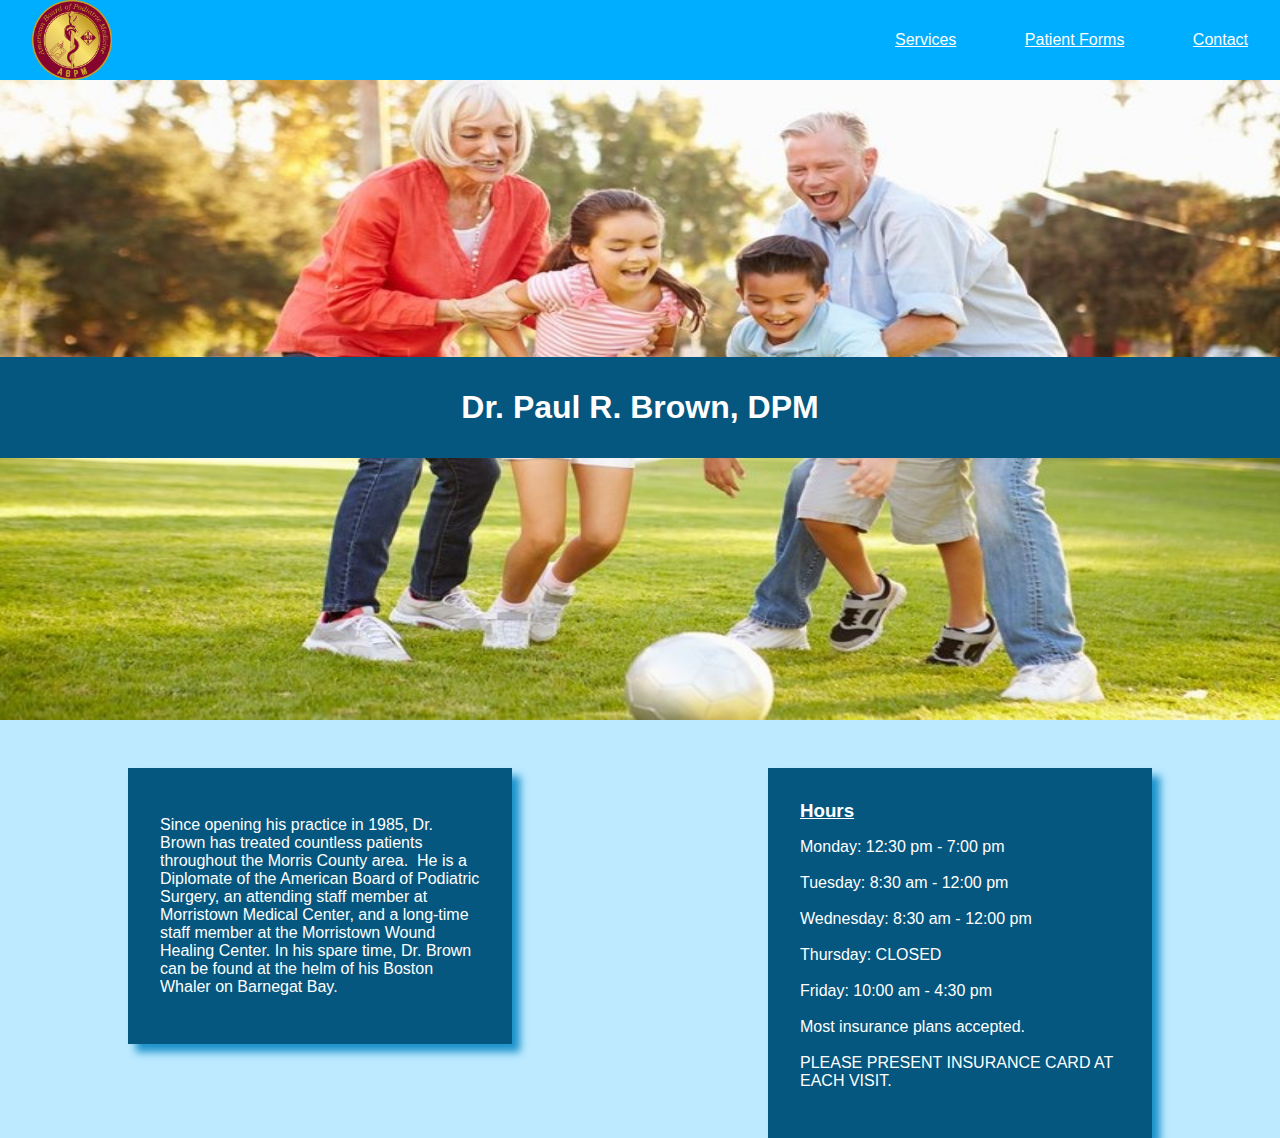
==== index.html @ b30b6ecb "added shadow box property to description and hours selectors" ====
<!DOCTYPE html>
<html>
  <head>
    <title>Dr. Paul Brown, DPM | Home</title>
    <link rel="shortcut icon" href="./Resources/Images/favicon.ico" type="image/x-icon">
    <link rel="icon" href="./Resources/Images/favicon.ico" type="image/x-icon">
    <link href="./Resources/CSS/index.css" type="text/css" rel="stylesheet">
  </head>
  <body>
    <nav>
      <img src="./Resources/Images/Favicon.png">
      <ul>
        <a href="./services.html"><li id="services">Services</li></a>
        <a href="./forms.html"><li id="forms">Patient Forms</li></a>
        <a href="./contact.html" target="_blank"><li>Contact</li></a>
      </ul>
    </nav>
    <div class="jumbotron">
      <img src="./Resources/Images/JumbotronImages/Jumbotron.jpg">
      <h1>Dr. Paul R. Brown, DPM</h1>
    </div>
    <div class="info">
      <div class="description">
        <p>Since opening his practice in 1985,
        Dr. Brown has treated countless patients throughout the Morris County area.  He is a Diplomate of the American Board of Podiatric Surgery, an attending staff member at Morristown Medical Center, and a long-time staff member at the Morristown Wound Healing Center. In his spare time, Dr. Brown can be found at the helm of his Boston Whaler on Barnegat Bay.</p>
      </div>
      <div class="hours">
        <h3>Hours</h3>
        <p>Monday: 12:30 pm - 7:00 pm<br></br>Tuesday: 8:30 am - 12:00 pm​<br></br>Wednesday: 8:30 am - 12:00 pm​<br></br>Thursday: CLOSED <br></br>Friday: 10:00 am - 4:30 pm<br></br>Most insurance plans accepted. <br></br>PLEASE PRESENT INSURANCE CARD AT EACH VISIT.</p>
      </div>
    </div>
  </body>
</html>
---- Resources/CSS/index.css ----
html {
  font-family: 'Ayuthaya', sans-serif;
  font-size: 16px;
  background-color: #BDEAFF;
}

body {
  margin: 0;
}

nav {
  display: flex;
  position: fixed;
  z-index: 5;
  width: 100%;
  background-color: #00AEFF;
  height: 5rem;
  align-items: center;
  justify-content: space-between;
}

nav img {
  height: 5rem;
  padding-left: 2rem;
}

ul li {
  display: inline;
  margin-right: 2rem;
}

a {
  color: white;
}

ul li:hover {
  color: black;
}

#services,
#forms {
  padding-right: 2rem;
}

.jumbotron {
  height: 40rem;
}

.jumbotron img {
  display: flex;
  position: relative;
  height: 40rem;
  width: 100%;
  top: 5rem;
}

.jumbotron h1 {
  position: relative;
  bottom: 19rem;
  font-size: 2rem;
  background-color: #05577F;
  text-align: center;
  padding-top: 2rem;
  padding-bottom: 2rem;
  color: white;
}

.info {
  display: flex;
  position: relative;
  top: 6rem;
}

.description {
  background-color: #05577F;
  position: absolute;
  width: 30%;
  left: 10%;
  margin-top: 2rem;
  box-shadow: 0.5rem 0.5rem 0.5rem #1C92CB;
}

.description p {
  color: white;
  padding: 2rem;
}

.hours {
  background-color: #05577F;
  position: absolute;
  width: 30%;
  right: 10%;
  color: white;
  margin-top: 2rem;
  margin-bottom: 10rem;
  box-shadow: 0.5rem 0.5rem 0.5rem #1C92CB;
}

.hours h3 {
  text-decoration: underline;
  margin: 0;
  padding-top: 2rem;
  padding-left: 2rem;
}

.hours p {
  padding-left: 2rem;
  padding-right: 2rem;
  padding-bottom: 2rem;
}
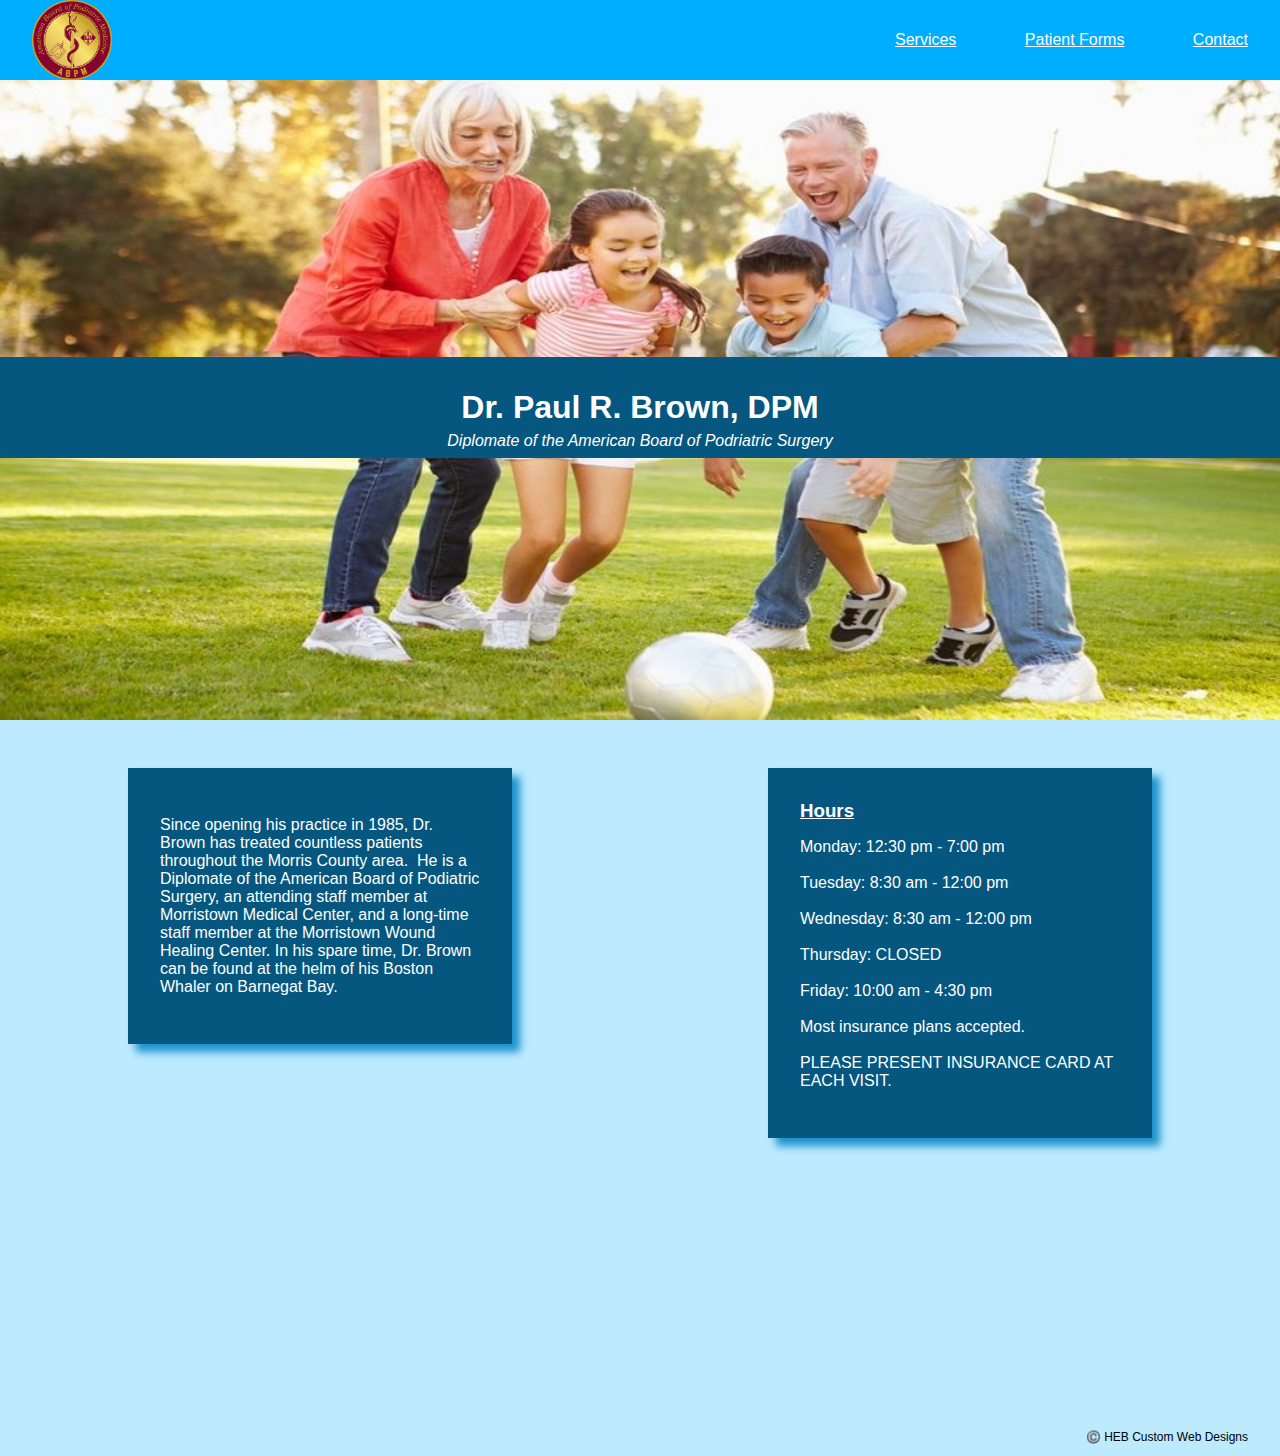
==== commit 2bef46e3: "added p element to jumbtron class and new class copyright" ====
--- a/index.html
+++ b/index.html
@@ -18,6 +18,7 @@
     <div class="jumbotron">
       <img src="./Resources/Images/JumbotronImages/Jumbotron.jpg">
       <h1>Dr. Paul R. Brown, DPM</h1>
+      <p>Diplomate of the American Board of Podriatric Surgery</p>
     </div>
     <div class="info">
       <div class="description">
@@ -28,6 +29,9 @@
         <h3>Hours</h3>
         <p>Monday: 12:30 pm - 7:00 pm<br></br>Tuesday: 8:30 am - 12:00 pm​<br></br>Wednesday: 8:30 am - 12:00 pm​<br></br>Thursday: CLOSED <br></br>Friday: 10:00 am - 4:30 pm<br></br>Most insurance plans accepted. <br></br>PLEASE PRESENT INSURANCE CARD AT EACH VISIT.</p>
       </div>
+      <div class="copyright">
+        <a href="mailto:haley.liz.brown@gmail.com"><p>©️ HEB Custom Web Designs</p></a>
+      </div>
     </div>
   </body>
 </html>
--- a/Resources/CSS/index.css
+++ b/Resources/CSS/index.css
@@ -65,6 +65,15 @@
   color: white;
 }
 
+.jumbotron p {
+  text-align: center;
+  position: relative;
+  bottom: 22rem;
+  font-style: italic;
+  color: white;
+  background-color: #05577F
+}
+
 .info {
   display: flex;
   position: relative;
@@ -108,3 +117,22 @@
   padding-right: 2rem;
   padding-bottom: 2rem;
 }
+
+.copyright {
+  position: relative;
+  display: flex;
+  height: 45rem;
+  width: 100%;
+  justify-content: flex-end;
+  align-items: flex-end;
+  margin-right: 2rem;
+}
+
+.copyright a {
+  color: black;
+  text-decoration: none;
+}
+
+.copyright p {
+  font-size: .75rem;
+}
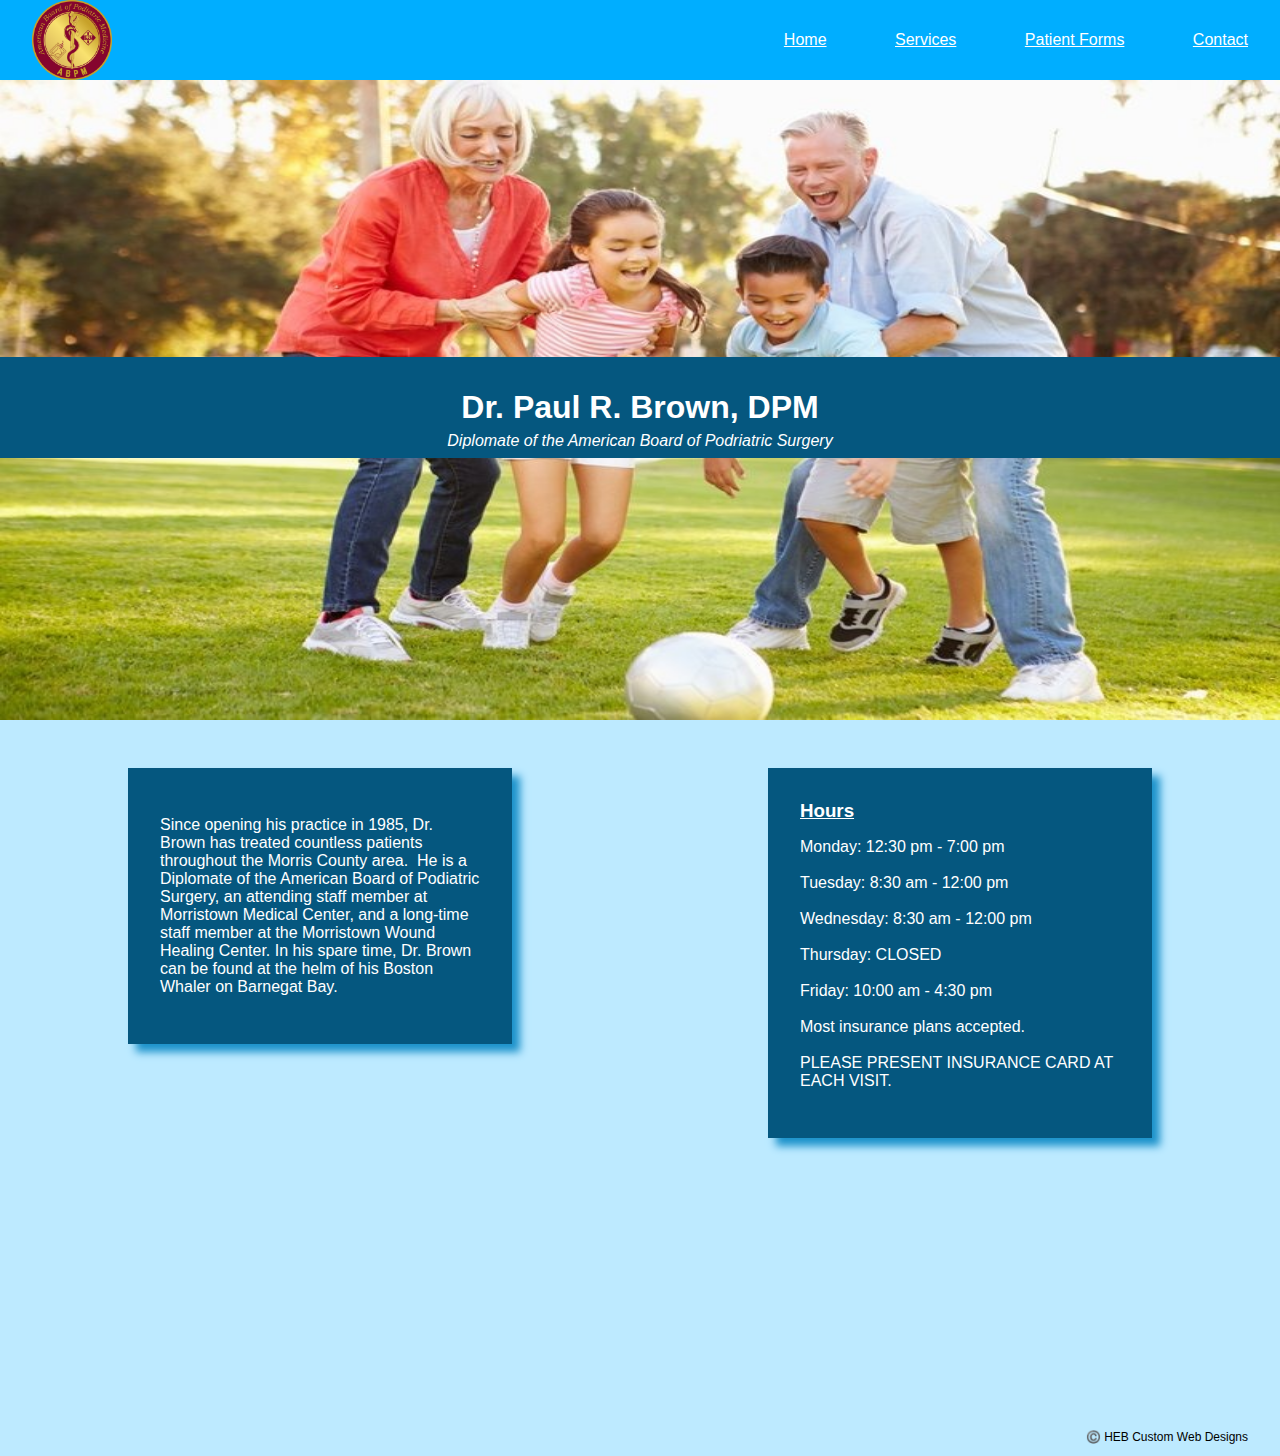
==== commit 977f10b7: "added new page forms.html, added link to home page to navbar, and added target=_blank attribute to p" ====
--- a/index.html
+++ b/index.html
@@ -10,8 +10,9 @@
     <nav>
       <img src="./Resources/Images/Favicon.png">
       <ul>
-        <a href="./services.html"><li id="services">Services</li></a>
-        <a href="./forms.html"><li id="forms">Patient Forms</li></a>
+        <a href="./index.html"><li id="home">Home</li></a>
+        <a href="./services.html" target="_blank"><li id="services">Services</li></a>
+        <a href="./forms.html" target="_blank"><li id="forms">Patient Forms</li></a>
         <a href="./contact.html" target="_blank"><li>Contact</li></a>
       </ul>
     </nav>
--- a/Resources/CSS/index.css
+++ b/Resources/CSS/index.css
@@ -37,6 +37,7 @@
   color: black;
 }
 
+#home,
 #services,
 #forms {
   padding-right: 2rem;
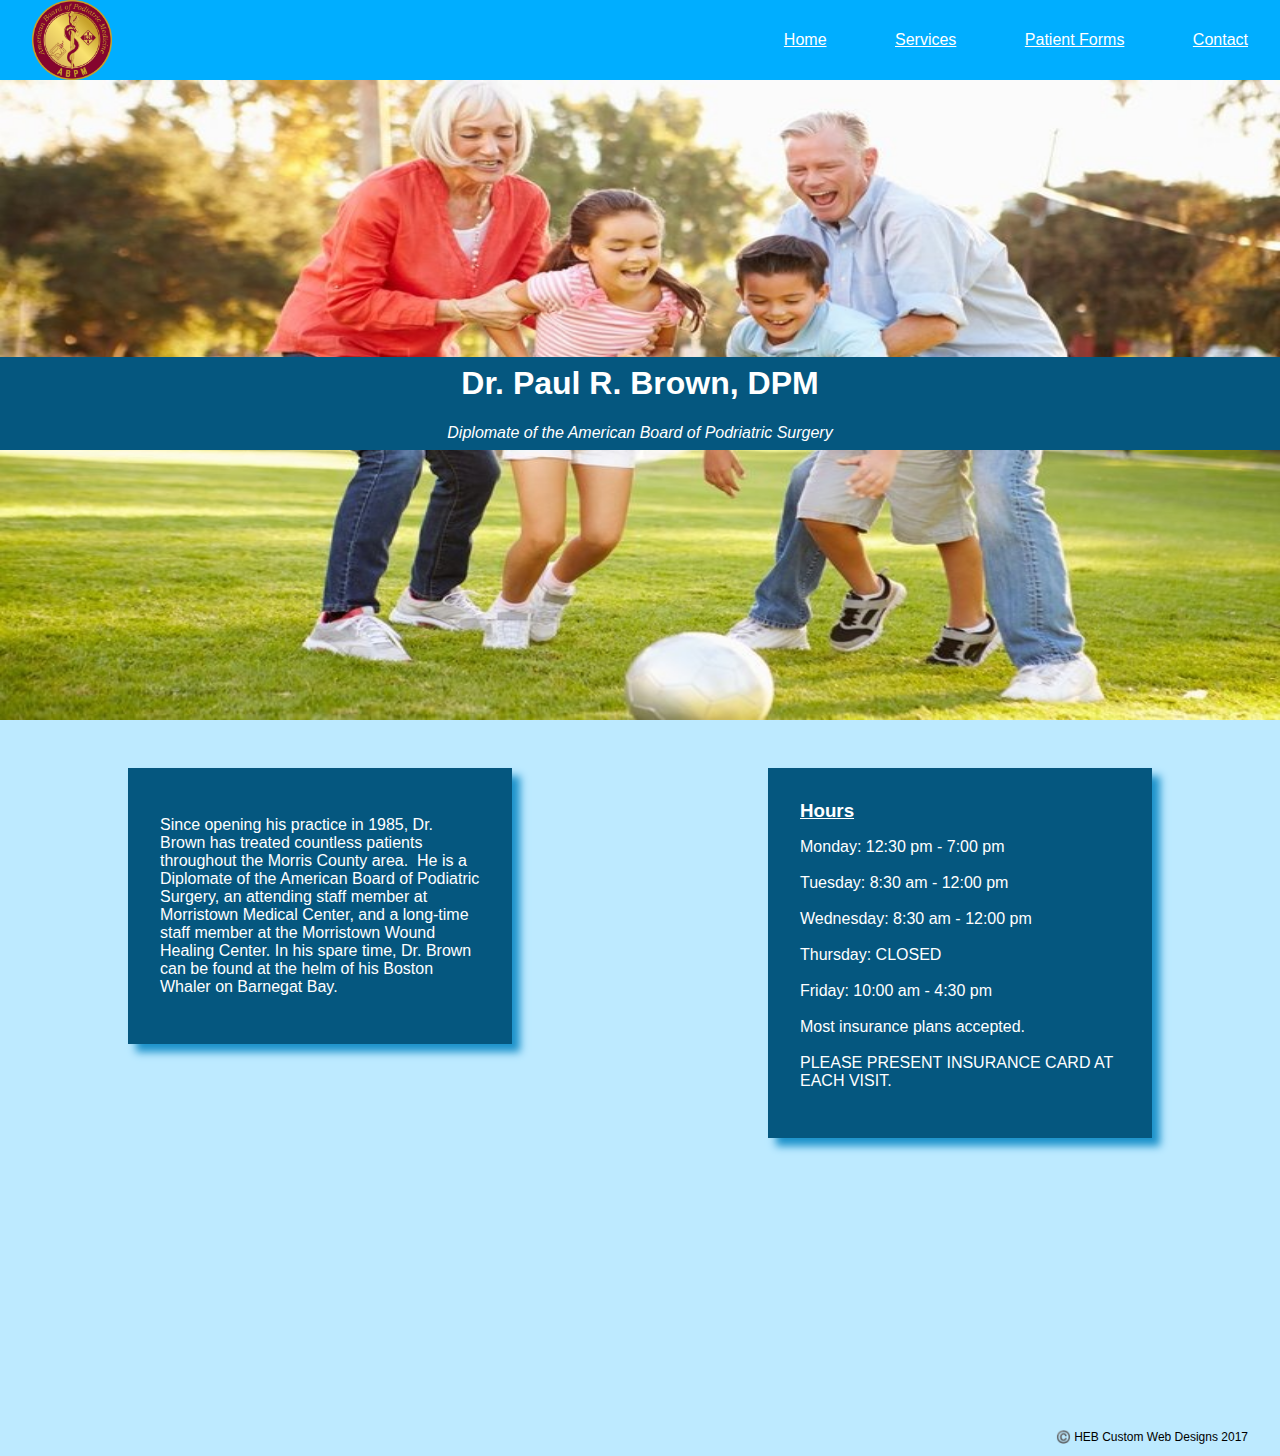
==== commit fad51fc2: "added html and css elements to services page, enlarged map on contacts page, created new nav graphic" ====
--- a/index.html
+++ b/index.html
@@ -31,7 +31,7 @@
         <p>Monday: 12:30 pm - 7:00 pm<br></br>Tuesday: 8:30 am - 12:00 pm​<br></br>Wednesday: 8:30 am - 12:00 pm​<br></br>Thursday: CLOSED <br></br>Friday: 10:00 am - 4:30 pm<br></br>Most insurance plans accepted. <br></br>PLEASE PRESENT INSURANCE CARD AT EACH VISIT.</p>
       </div>
       <div class="copyright">
-        <a href="mailto:haley.liz.brown@gmail.com"><p>©️ HEB Custom Web Designs</p></a>
+        <a href="mailto:haley.liz.brown@gmail.com"><p>©️ HEB Custom Web Designs 2017</p></a>
       </div>
     </div>
   </body>
--- a/Resources/CSS/index.css
+++ b/Resources/CSS/index.css
@@ -61,8 +61,8 @@
   font-size: 2rem;
   background-color: #05577F;
   text-align: center;
-  padding-top: 2rem;
-  padding-bottom: 2rem;
+  padding-top: 0.5rem;
+  padding-bottom: 3rem;
   color: white;
 }
 
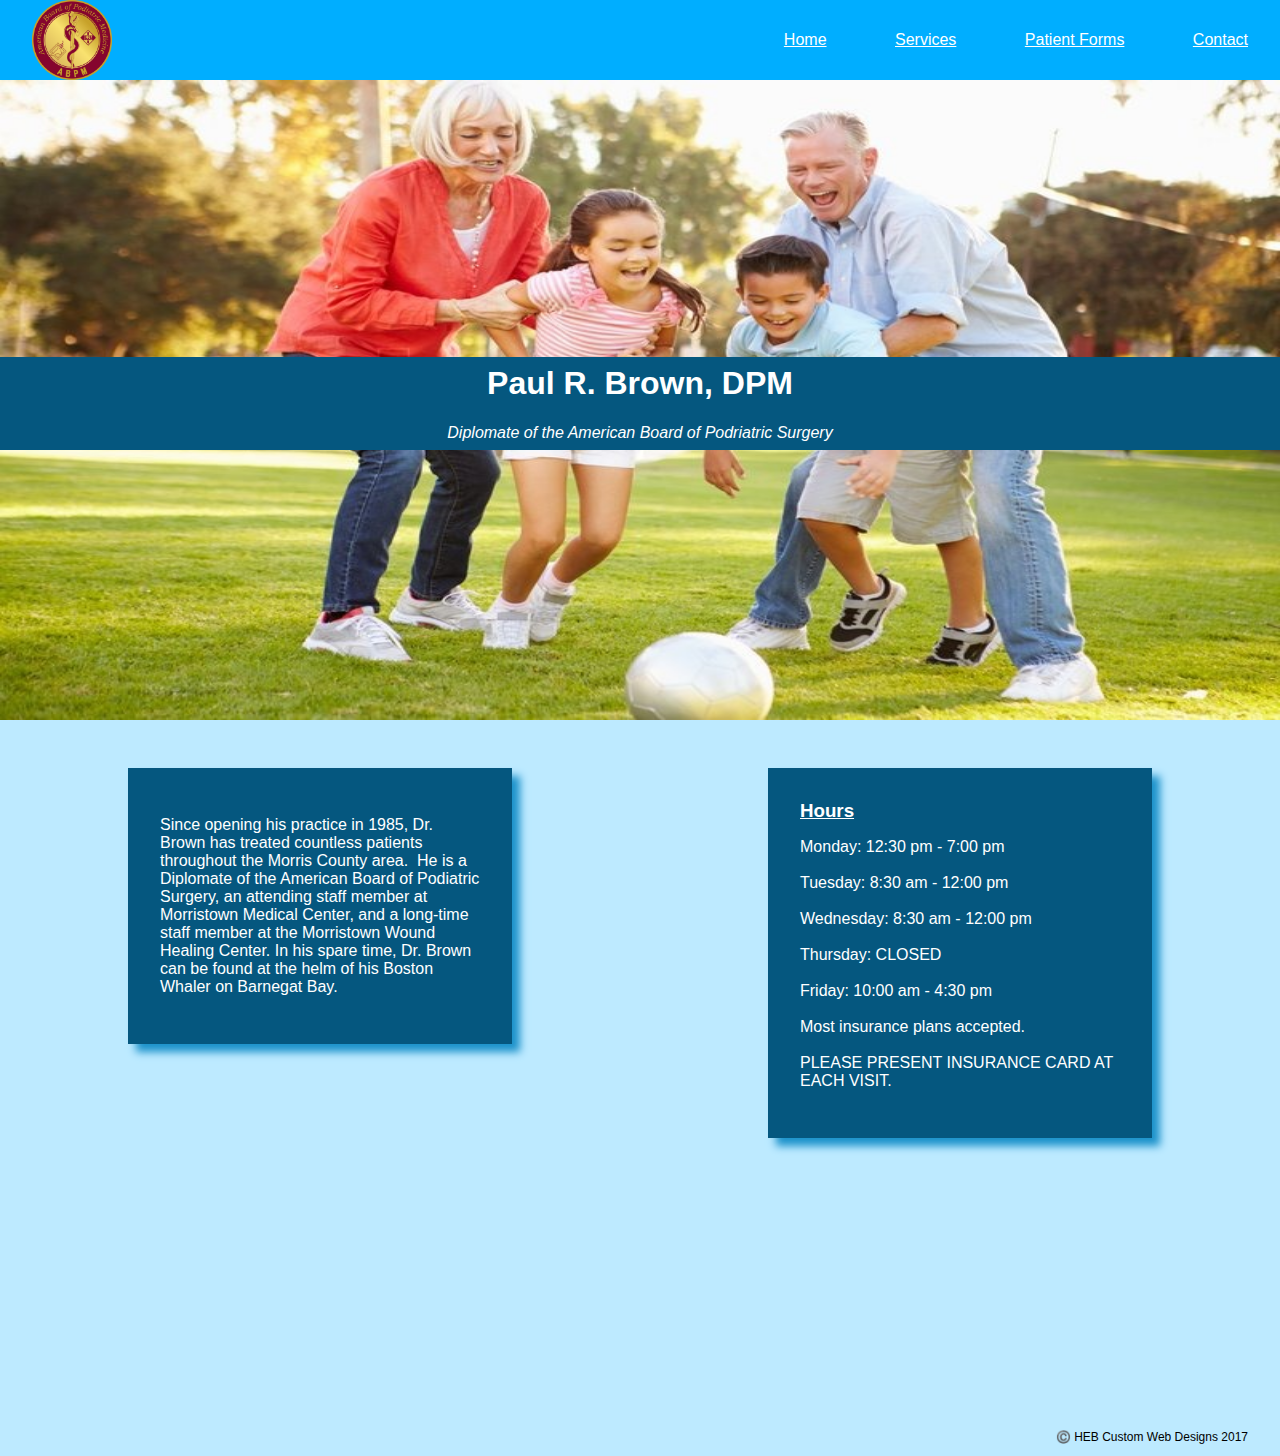
==== commit 217c8f48: "changed nav image and added media query for nav image" ====
--- a/index.html
+++ b/index.html
@@ -1,7 +1,7 @@
 <!DOCTYPE html>
 <html>
   <head>
-    <title>Dr. Paul Brown, DPM | Home</title>
+    <title>Paul Brown, DPM | Home</title>
     <link rel="shortcut icon" href="./Resources/Images/favicon.ico" type="image/x-icon">
     <link rel="icon" href="./Resources/Images/favicon.ico" type="image/x-icon">
     <link href="./Resources/CSS/index.css" type="text/css" rel="stylesheet">
@@ -18,7 +18,7 @@
     </nav>
     <div class="jumbotron">
       <img src="./Resources/Images/JumbotronImages/Jumbotron.jpg">
-      <h1>Dr. Paul R. Brown, DPM</h1>
+      <h1>Paul R. Brown, DPM</h1>
       <p>Diplomate of the American Board of Podriatric Surgery</p>
     </div>
     <div class="info">
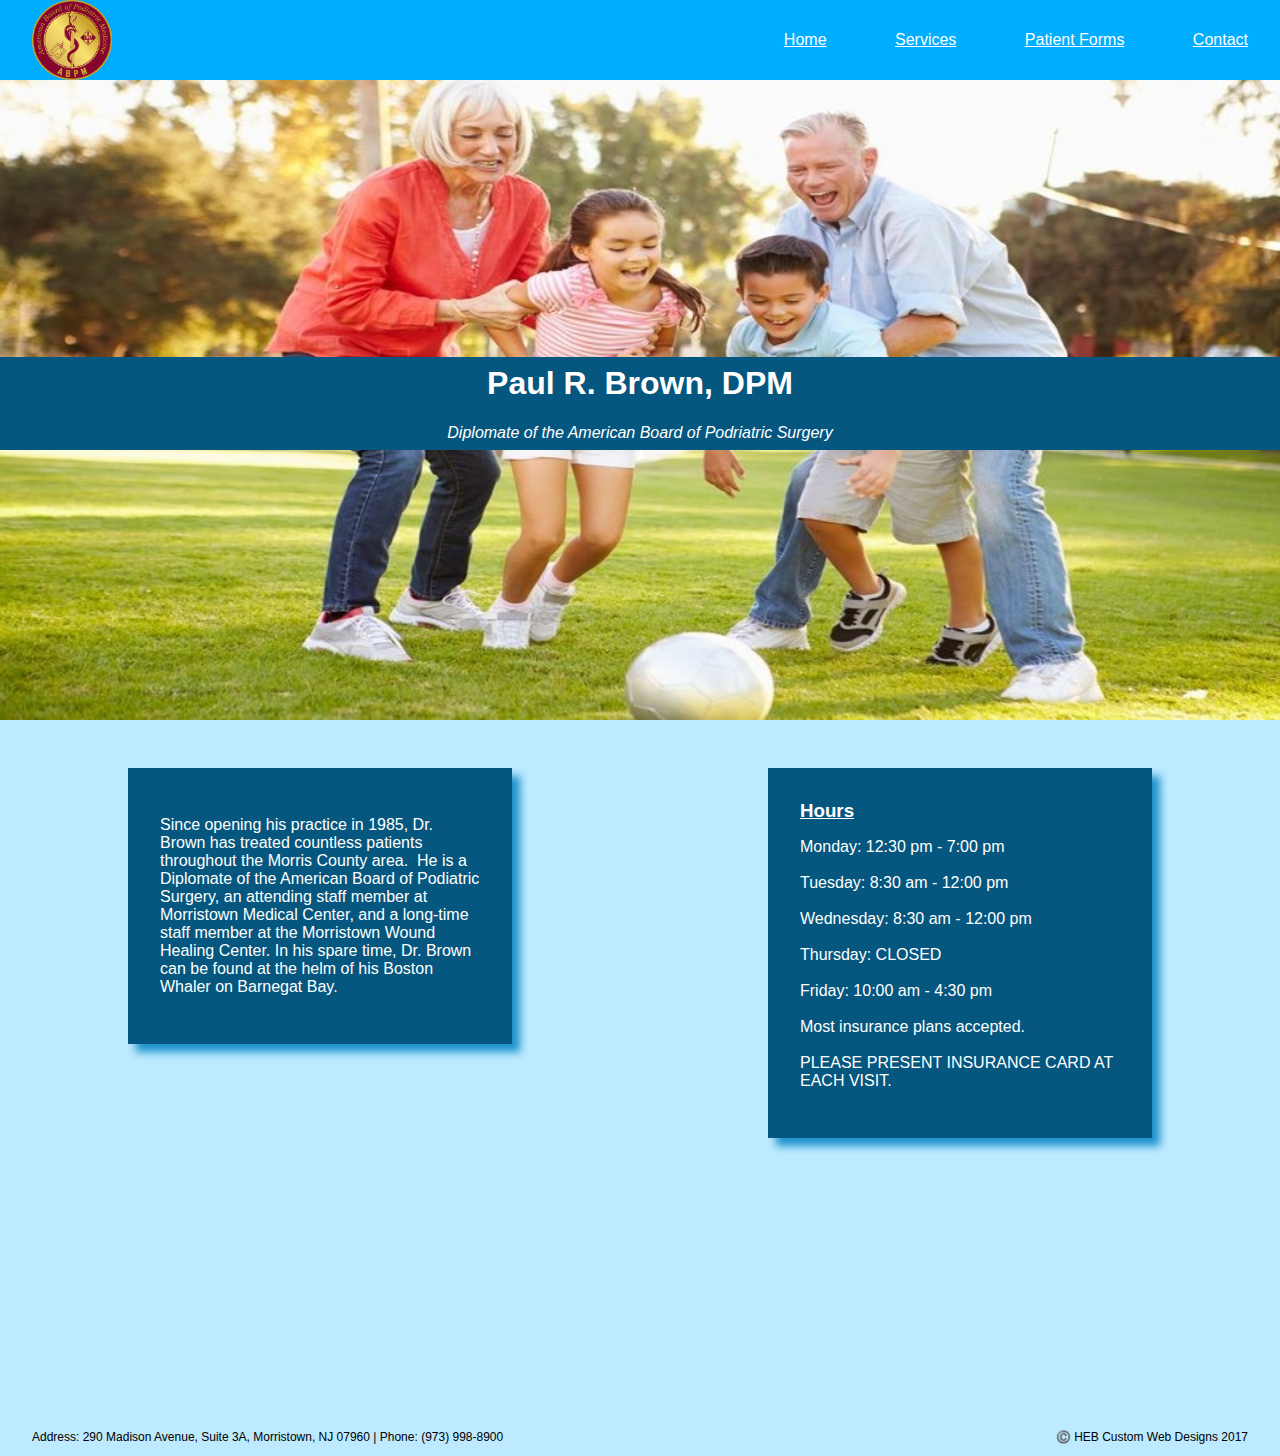
==== commit d2f975be: "added hyperlinked address and phone number to each page" ====
--- a/index.html
+++ b/index.html
@@ -31,6 +31,7 @@
         <p>Monday: 12:30 pm - 7:00 pm<br></br>Tuesday: 8:30 am - 12:00 pm​<br></br>Wednesday: 8:30 am - 12:00 pm​<br></br>Thursday: CLOSED <br></br>Friday: 10:00 am - 4:30 pm<br></br>Most insurance plans accepted. <br></br>PLEASE PRESENT INSURANCE CARD AT EACH VISIT.</p>
       </div>
       <div class="copyright">
+        <p><a href="https://www.google.com/maps/place/Paul+R.+Brown,+DPM/@40.6575284,-74.4375069,11z/data=!4m8!1m2!2m1!1sdr.+paul+r.+brown+dpm!3m4!1s0x89c3a67e3ce2c651:0x84d84c8e40f7c33f!8m2!3d40.7848151!4d-74.4520929" target="_blank" id="contact">Address: 290 Madison Avenue, Suite 3A, Morristown, NJ 07960</a> | <a href="tel:(973) 998-8900">Phone: (973) 998-8900</p>
         <a href="mailto:haley.liz.brown@gmail.com"><p>©️ HEB Custom Web Designs 2017</p></a>
       </div>
     </div>
--- a/Resources/CSS/index.css
+++ b/Resources/CSS/index.css
@@ -124,7 +124,7 @@
   display: flex;
   height: 45rem;
   width: 100%;
-  justify-content: flex-end;
+  justify-content: space-between;
   align-items: flex-end;
   margin-right: 2rem;
 }
@@ -137,3 +137,7 @@
 .copyright p {
   font-size: .75rem;
 }
+
+#contact {
+  padding-left: 2rem;
+}
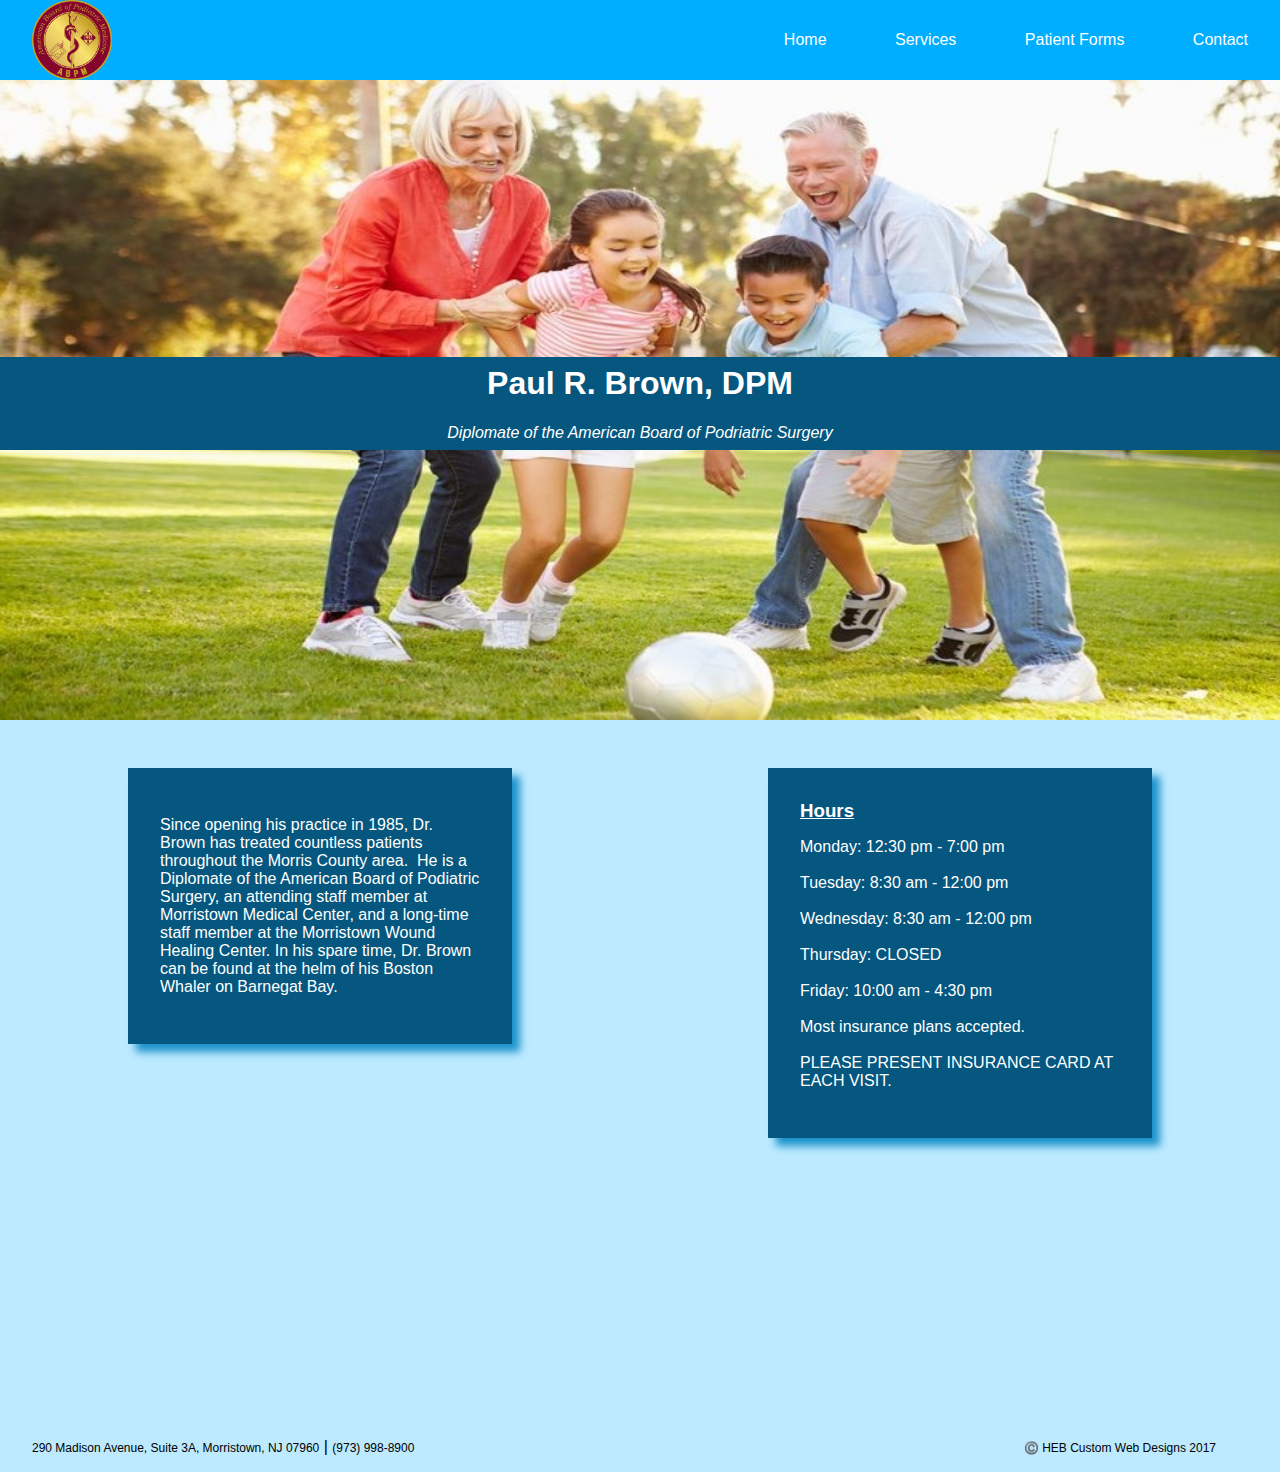
==== commit 424edc88: "changed .copyright attributes on index, services, and forms html and css files and .footer attribute" ====
--- a/index.html
+++ b/index.html
@@ -31,9 +31,12 @@
         <p>Monday: 12:30 pm - 7:00 pm<br></br>Tuesday: 8:30 am - 12:00 pm​<br></br>Wednesday: 8:30 am - 12:00 pm​<br></br>Thursday: CLOSED <br></br>Friday: 10:00 am - 4:30 pm<br></br>Most insurance plans accepted. <br></br>PLEASE PRESENT INSURANCE CARD AT EACH VISIT.</p>
       </div>
       <div class="copyright">
-        <p><a href="https://www.google.com/maps/place/Paul+R.+Brown,+DPM/@40.6575284,-74.4375069,11z/data=!4m8!1m2!2m1!1sdr.+paul+r.+brown+dpm!3m4!1s0x89c3a67e3ce2c651:0x84d84c8e40f7c33f!8m2!3d40.7848151!4d-74.4520929" target="_blank" id="contact">Address: 290 Madison Avenue, Suite 3A, Morristown, NJ 07960</a> | <a href="tel:(973) 998-8900">Phone: (973) 998-8900</p>
-        <a href="mailto:haley.liz.brown@gmail.com"><p>©️ HEB Custom Web Designs 2017</p></a>
+        <div class="address">
+          <a href="https://www.google.com/maps/place/Paul+R.+Brown,+DPM/@40.6575284,-74.4375069,11z/data=!4m8!1m2!2m1!1sdr.+paul+r.+brown+dpm!3m4!1s0x89c3a67e3ce2c651:0x84d84c8e40f7c33f!8m2!3d40.7848151!4d-74.4520929" target="_blank" id="office">290 Madison Avenue, Suite 3A, Morristown, NJ 07960</a> | <a href="tel:(973) 998-8900" id="phone">(973) 998-8900</a>
+        </div>
+        <div class="email">
+          <a href="mailto:haley.liz.brown@gmail.com">©️ HEB Custom Web Designs 2017</a>
+        </div>
       </div>
-    </div>
   </body>
 </html>
--- a/Resources/CSS/index.css
+++ b/Resources/CSS/index.css
@@ -31,6 +31,7 @@
 
 a {
   color: white;
+  text-decoration: none;
 }
 
 ul li:hover {
@@ -127,17 +128,23 @@
   justify-content: space-between;
   align-items: flex-end;
   margin-right: 2rem;
+  padding-bottom: 1rem;
 }
 
 .copyright a {
   color: black;
   text-decoration: none;
-}
-
-.copyright p {
   font-size: .75rem;
 }
 
-#contact {
+.address {
+  display: inline;
+}
+
+#office {
   padding-left: 2rem;
 }
+
+.email {
+  padding-right: 2rem;
+}
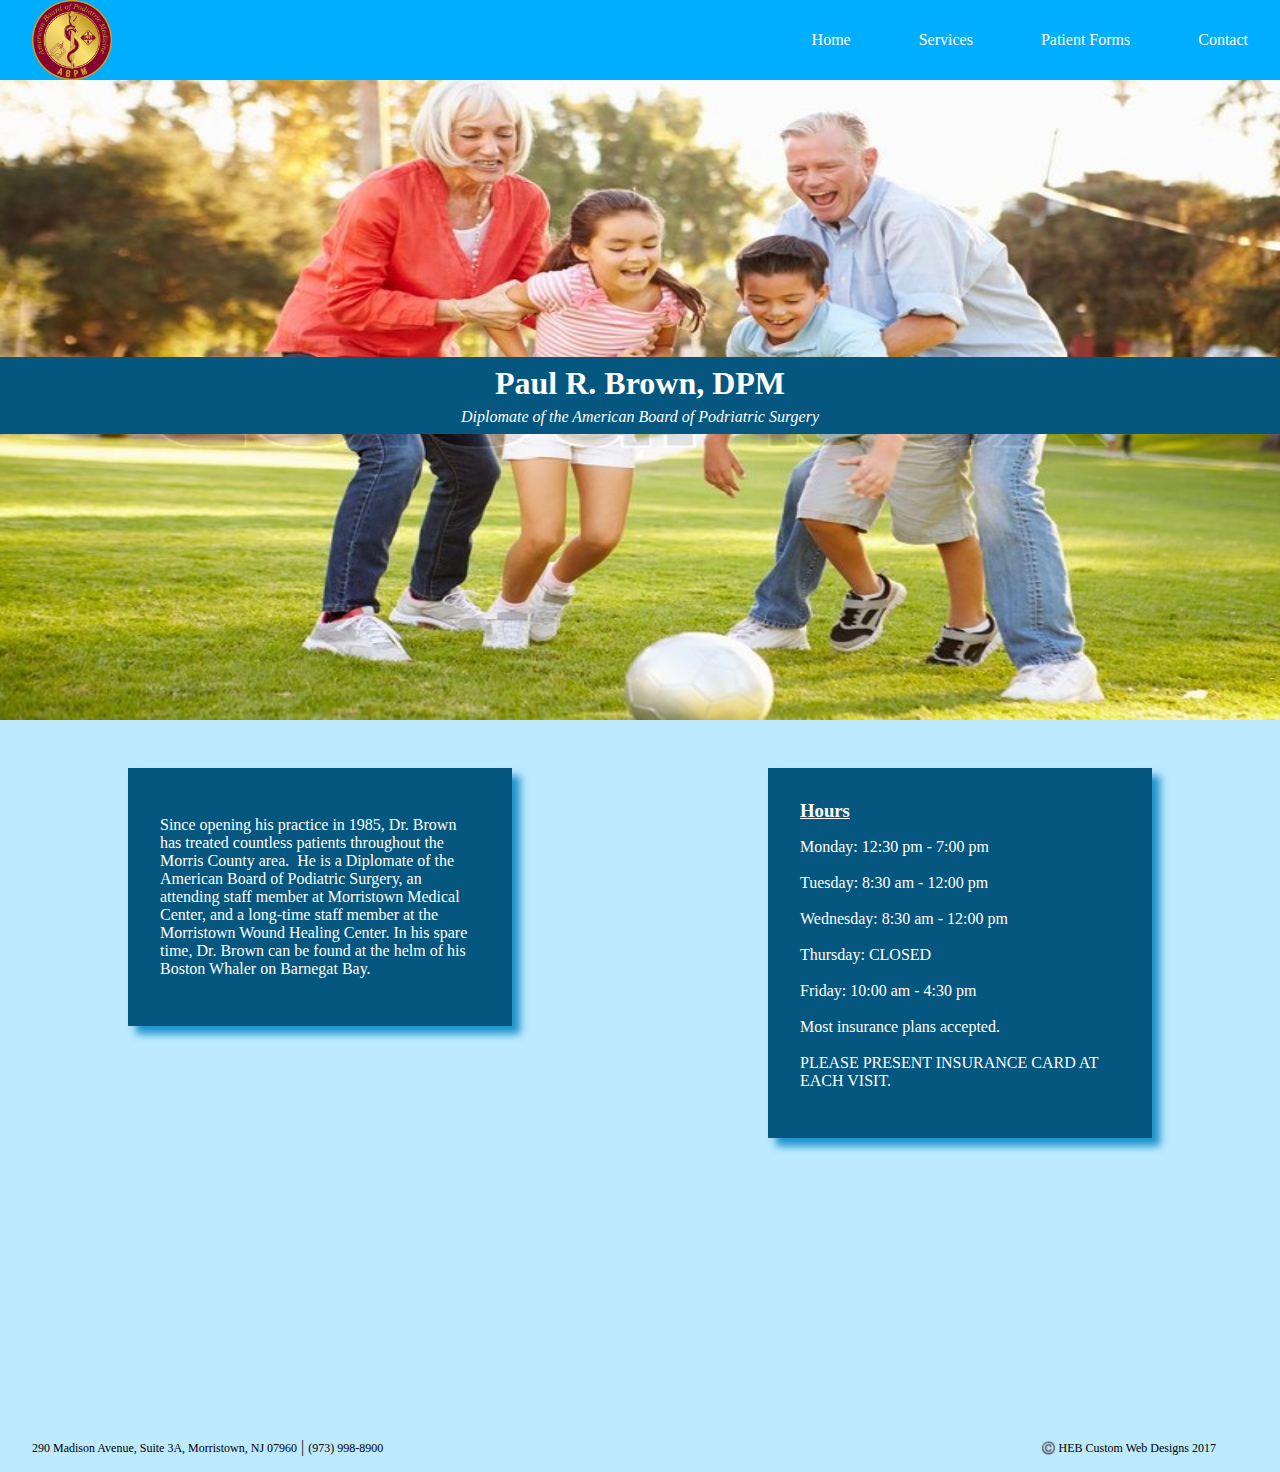
==== commit fb8adc3e: "deleted target='_blank' from all pages, centered nav img on all pages" ====
--- a/index.html
+++ b/index.html
@@ -11,9 +11,9 @@
       <img src="./Resources/Images/Favicon.png">
       <ul>
         <a href="./index.html"><li id="home">Home</li></a>
-        <a href="./services.html" target="_blank"><li id="services">Services</li></a>
-        <a href="./forms.html" target="_blank"><li id="forms">Patient Forms</li></a>
-        <a href="./contact.html" target="_blank"><li>Contact</li></a>
+        <a href="./services.html"><li id="services">Services</li></a>
+        <a href="./forms.html"><li id="forms">Patient Forms</li></a>
+        <a href="./contact.html"><li>Contact</li></a>
       </ul>
     </nav>
     <div class="jumbotron">
--- a/Resources/CSS/index.css
+++ b/Resources/CSS/index.css
@@ -1,5 +1,5 @@
 html {
-  font-family: 'Ayuthaya', sans-serif;
+  font-family: 'Bangla MN';
   font-size: 16px;
   background-color: #BDEAFF;
 }
@@ -63,7 +63,7 @@
   background-color: #05577F;
   text-align: center;
   padding-top: 0.5rem;
-  padding-bottom: 3rem;
+  padding-bottom: 2rem;
   color: white;
 }
 
